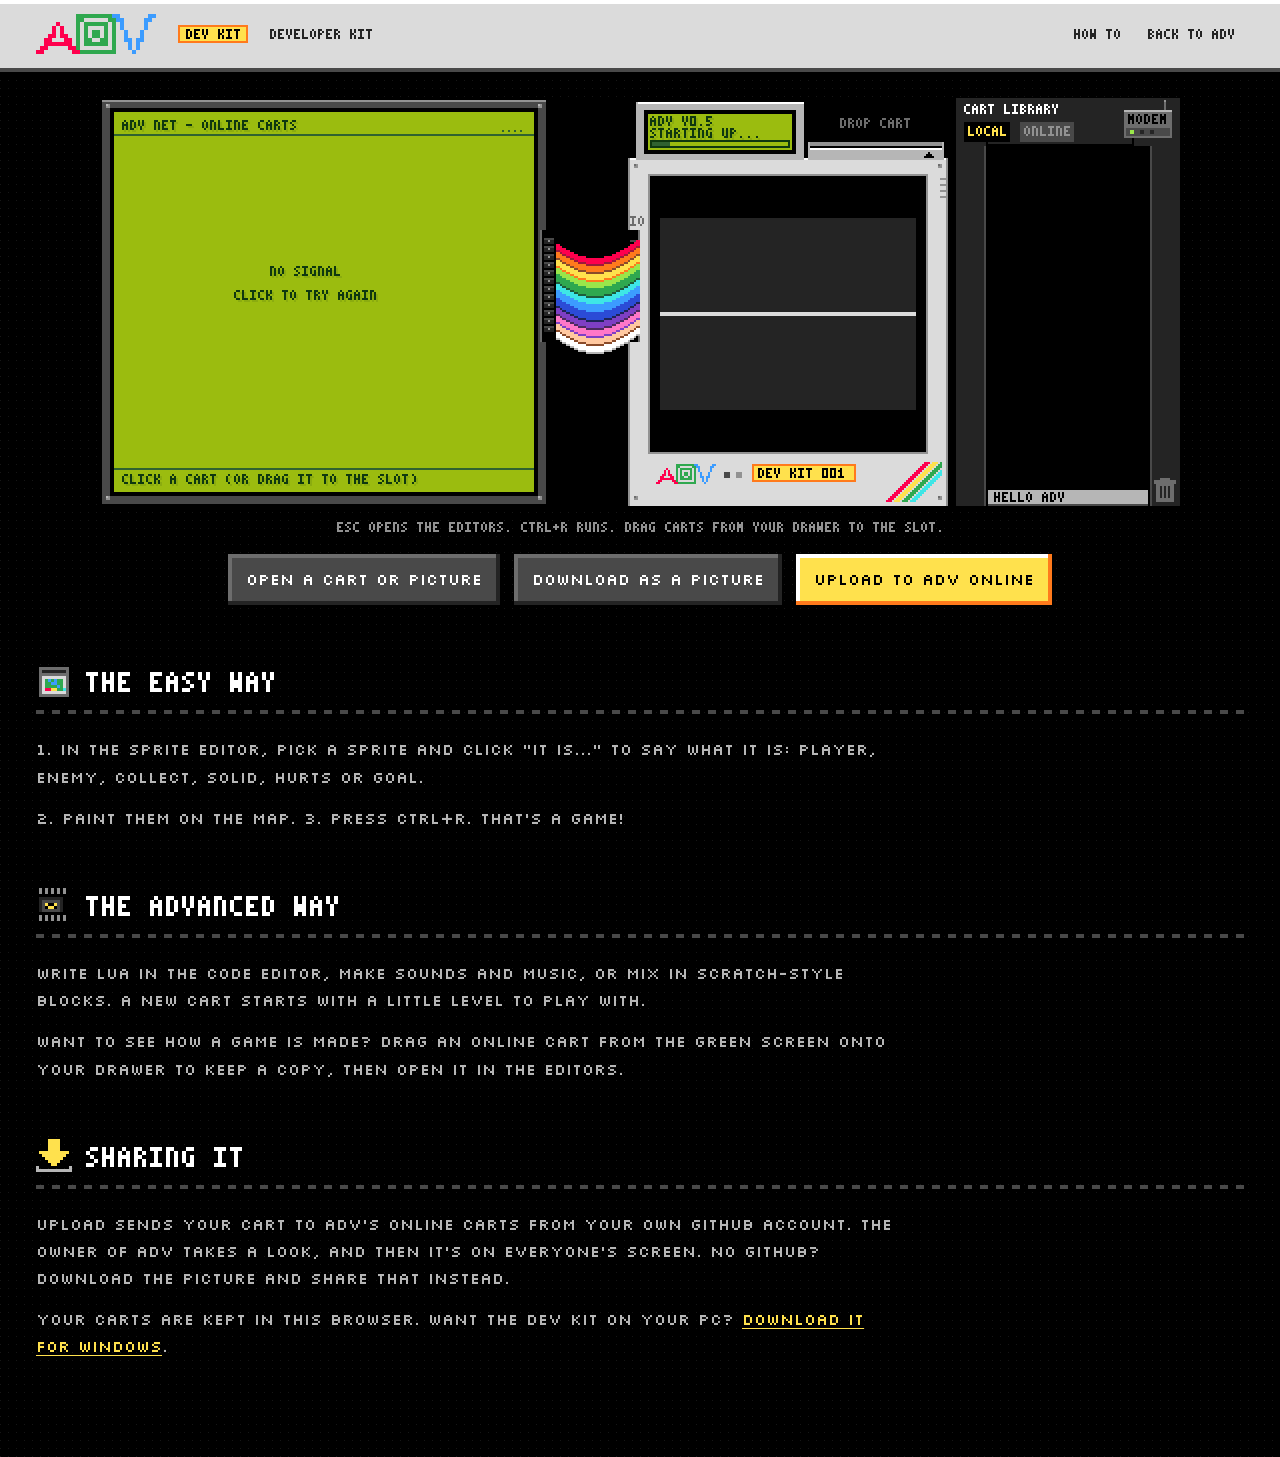
==== devkit.html @ 0e7b75cd "The ADV website, all pixel art: about, specs, how it works, a word from atomicdude, downloads; the D" ====
<!doctype html>
<html lang="en">
<head>
  <meta charset="utf-8">
  <meta name="viewport" content="width=device-width, initial-scale=1">
  <meta name="theme-color" content="#dbdbdb">
  <title>ADV Developer Kit</title>
  <link rel="icon" href="icon.png">
  <link rel="modulepreload" href="_framework/dotnet.js">
  <link rel="preconnect" href="https://fonts.googleapis.com">
  <link rel="preconnect" href="https://fonts.gstatic.com" crossorigin>
  <link rel="stylesheet" href="https://fonts.googleapis.com/css2?family=Silkscreen&amp;display=swap">
  <link rel="stylesheet" href="style.css">
</head>
<body data-app="devkit" class="devkit">
  <header class="top">
    <div class="inner">
      <img class="logo" src="logo.png" alt="ADV">
      <span class="badge" data-px="2">Dev kit</span>
      <div class="say" data-px="2">Developer Kit</div>
      <nav>
        <a href="#how" data-px="2">How to</a>
        <a href="./" data-px="2">Back to ADV</a>
      </nav>
    </div>
  </header>

  <main>
    <div id="stage"><canvas id="screen"></canvas></div>
    <div class="hint" data-px="2">ESC opens the editors. CTRL+R runs. Drag carts from your drawer to the slot.</div>
    <div class="toolbar">
      <button class="btn open">Open a cart or picture</button>
      <button class="btn" id="download">Download as a picture</button>
      <button class="btn loud" id="upload">Upload to ADV online</button>
    </div>
    <p id="note"></p>

    <section id="how">
      <h2><img src="icon-about.png" alt=""><span data-px="4">The easy way</span></h2>
      <p>1. In the sprite editor, pick a sprite and click "IT IS..." to say what it is: player, enemy, collect, solid, hurts or goal.</p>
      <p>2. Paint them on the map. 3. Press CTRL+R. That's a game!</p>
    </section>
    <section>
      <h2><img src="icon-specs.png" alt=""><span data-px="4">The advanced way</span></h2>
      <p>Write Lua in the code editor, make sounds and music, or mix in Scratch-style blocks. A new cart starts with a little level to play with.</p>
      <p>Want to see how a game is made? Drag an online cart from the green screen onto your drawer to keep a copy, then open it in the editors.</p>
    </section>
    <section>
      <h2><img src="icon-downloads.png" alt=""><span data-px="4">Sharing it</span></h2>
      <p>Upload sends your cart to ADV's online carts from your own GitHub account. The owner of ADV takes a look, and then it's on everyone's screen. No GitHub? Download the picture and share that instead.</p>
      <p>Your carts are kept in this browser. Want the dev kit on your PC? <a href="https://github.com/Ilikehomeassistant/adv-web/releases/latest/download/ADV-DevKit-Windows.zip">Download it for Windows</a>.</p>
    </section>
  </main>

  <dialog id="upload-dialog">
    <form method="dialog">
      <h2 data-px="4">Upload to ADV online</h2>
      <label for="title">Game name</label>
      <input id="title" name="title" maxlength="30" required>
      <label for="author">Your name (everyone sees it: a nickname is good)</label>
      <input id="author" name="author" maxlength="24">
      <label for="about">About it</label>
      <textarea id="about" name="about" rows="3" maxlength="200"></textarea>
      <label for="token">Your GitHub token</label>
      <input id="token" name="token" type="password" autocomplete="off" spellcheck="false">
      <small>Make one <a href="https://github.com/settings/tokens/new?scopes=public_repo&amp;description=ADV%20Developer%20Kit" target="_blank" rel="noopener">here</a> (it needs "public_repo"). It only goes to GitHub.</small>
      <div class="check"><input id="remember" name="remember" type="checkbox"><label for="remember">Remember it on this computer</label></div>
      <div class="status"></div>
      <div class="buttons">
        <button type="button" class="btn cancel">Cancel</button>
        <button type="submit" class="btn loud go">Upload</button>
      </div>
    </form>
  </dialog>

  <div id="message">LOADING THE DEVELOPER KIT...</div>
  <div id="drop"></div>
  <input id="file" type="file" accept="image/*,.adv,.advt,.lua" hidden>
  <script type="module" src="main.js"></script>
</body>
</html>
---- style.css ----
/* ADV's website and Developer Kit, drawn like the console itself: its greys, chunky bevelled
   edges with stepped corners, ADV's own 3x5 lettering (pixelfont.js), pixel icons, an LCD spec
   sheet in the aux screen's greens, and carts with grip ridges and rainbow stripes */
:root {
  --black: #000000; --body: #242424; --edge: #494949; --shell: #6d6d6d; --lit: #929292;
  --pale: #b6b6b6; --label: #dbdbdb; --white: #ffffff;
  --red: #ff004d; --orange: #ff7a1c; --yellow: #ffe14d; --green: #2fa84f; --cyan: #3ee6e6; --wine: #9c1a3a;
  --lcd0: #9bbc0f; --lcd1: #8bac0f; --lcd2: #306230; --lcd3: #0f380f;
  --px: 4px;                          /* one chunky pixel */
  --case: var(--body); --case-lit: var(--shell); --case-dark: var(--black); --case-ink: var(--label);
}
* { box-sizing: border-box; }
html { scroll-behavior: smooth; }
html, body { margin: 0; color: var(--label); }
body { background: var(--black) url(bg.png); font: 16px/1.7 "Silkscreen", ui-monospace, monospace; -webkit-font-smoothing: none; }
a { color: var(--yellow); text-underline-offset: 3px; }
img { image-rendering: pixelated; image-rendering: crisp-edges; }
#screen { position: absolute; image-rendering: pixelated; image-rendering: crisp-edges; touch-action: none; display: none; }
[data-px] canvas { display: block; image-rendering: pixelated; }
#message { position: fixed; inset: 0; display: flex; align-items: center; justify-content: center; text-align: center;
           padding: 16px; background: var(--black); z-index: 4; }
#drop { position: fixed; inset: 0; border: 8px dashed var(--yellow); display: none; pointer-events: none; z-index: 6; }
.phone .pc-only, .pc .phone-only { display: none !important; }

/* stepped (pixel) corners, and a bevel lit from the top-left */
.pixel-box { clip-path: polygon(0 var(--px), var(--px) var(--px), var(--px) 0, calc(100% - var(--px)) 0, calc(100% - var(--px)) var(--px),
                                100% var(--px), 100% calc(100% - var(--px)), calc(100% - var(--px)) calc(100% - var(--px)),
                                calc(100% - var(--px)) 100%, var(--px) 100%, var(--px) calc(100% - var(--px)), 0 calc(100% - var(--px))); }
.bevel { box-shadow: inset var(--px) var(--px) 0 var(--case-lit), inset calc(-1 * var(--px)) calc(-1 * var(--px)) 0 var(--case-dark); }

/* the top of the page: a strip of console casing with the logo, the stripes and the way around */
header.top { position: sticky; top: 0; z-index: 3; background: var(--case);
             box-shadow: inset 0 var(--px) 0 var(--case-lit), 0 var(--px) 0 var(--edge), 0 calc(2 * var(--px)) 0 var(--black); }
header.top .inner { display: flex; align-items: center; gap: 22px; max-width: 1240px; margin: 0 auto; padding: 14px 16px; }
header.top .logo { width: 120px; height: 40px; }
header.top .say { color: var(--lit); }
header.top nav { display: flex; gap: 8px; margin-left: auto; flex-wrap: wrap; }
header.top nav a { color: var(--case-ink); text-decoration: none; padding: 8px 10px; }
header.top nav a:hover { background: var(--edge); }
header.top .zx { width: 80px; height: 32px; }

main { max-width: 1240px; margin: 0 auto; padding: 30px 16px 40px; }
section { margin: 0 0 56px; scroll-margin-top: 110px; }
#stage { position: relative; width: 100%; }
.hint { display: flex; justify-content: center; margin: 16px 0 0; color: var(--lit); }

/* section headings: a pixel icon and ADV's lettering, over a dotted seam */
h2 { display: flex; align-items: center; gap: 14px; margin: 0 0 22px; padding-bottom: 14px; color: var(--white); font-weight: normal;
     background: repeating-linear-gradient(90deg, var(--edge) 0 8px, transparent 8px 16px) bottom / 100% var(--px) no-repeat; }
h2 img { width: 36px; height: 36px; }
h3 { margin: 30px 0 12px; color: var(--yellow); font-weight: normal; }
section p { color: var(--pale); max-width: 860px; margin: 0 0 14px; }

/* a panel of console casing */
.panel { background: var(--body); padding: 22px 26px; }

/* the spec sheet: on a green LCD, like the console's aux screen */
.lcd { background: var(--lcd2); padding: 12px; max-width: 860px; }
.lcd-glass { background: var(--lcd0); padding: 20px 24px; box-shadow: inset 0 var(--px) 0 var(--lcd1); }
.lcd-row { display: grid; grid-template-columns: 170px 1fr; gap: 6px 18px; align-items: center; padding: 7px 0; color: var(--lcd3);
           background: repeating-linear-gradient(90deg, var(--lcd1) 0 4px, transparent 4px 8px) bottom / 100% 2px no-repeat; }
.lcd-row:last-child { background: none; }
.lcd-row span:first-child { color: var(--lcd2); }

/* my word: a paper note, like a cart's label */
.note-card { background: var(--label); color: var(--body); padding: 26px 30px 22px; max-width: 860px; position: relative; }
.note-card p { color: var(--body); margin: 0 0 6px; }
.note-card a { color: var(--wine); }
.note-card .sign { margin-top: 18px; color: var(--wine); }
.note-card .stripe { height: 10px; margin: 22px -30px -22px; }

/* buttons: chunky console buttons, lit top-left, shaded bottom-right; they press in */
.btn { display: inline-block; font: inherit; color: var(--white); background: var(--edge); border: 0; padding: 12px 18px;
       cursor: pointer; text-decoration: none;
       box-shadow: inset calc(-1 * var(--px)) calc(-1 * var(--px)) 0 var(--body), inset var(--px) var(--px) 0 var(--shell); }
.btn:hover { background: var(--shell); }
.btn:active { box-shadow: inset var(--px) var(--px) 0 var(--body), inset calc(-1 * var(--px)) calc(-1 * var(--px)) 0 var(--shell); }
.btn.loud { background: var(--yellow); color: var(--black);
            box-shadow: inset calc(-1 * var(--px)) calc(-1 * var(--px)) 0 var(--orange), inset var(--px) var(--px) 0 var(--white); }
.btn.loud:hover { background: #fff27a; }

/* downloads, as cartridges: grip ridges, a paper label, the rainbow stripe. They pop up when
   you point at them, like carts in the drawer */
.carts { display: grid; grid-template-columns: repeat(auto-fit, minmax(250px, 1fr)); gap: 30px; }
.cart { position: relative; display: block; padding: 34px 16px 20px; background: var(--shell); color: var(--black);
        text-decoration: none; transition: transform 0.12s steps(3);
        box-shadow: inset 0 var(--px) 0 var(--lit), inset var(--px) 0 0 var(--lit),
                    inset calc(-1 * var(--px)) 0 0 var(--edge), inset 0 calc(-1 * var(--px)) 0 var(--edge); }
.cart:hover, .cart:focus-visible { transform: translateY(-12px); }
.cart::before { content: ''; position: absolute; top: 10px; left: 26px; right: 26px; height: 14px;
                background: repeating-linear-gradient(to bottom, var(--edge) 0 var(--px), transparent var(--px) 8px); }
.cart.dev { background: var(--label); box-shadow: inset 0 var(--px) 0 var(--white), inset var(--px) 0 0 var(--white),
            inset calc(-1 * var(--px)) 0 0 var(--lit), inset 0 calc(-1 * var(--px)) 0 var(--lit); }
.cart.dev::before { background: repeating-linear-gradient(to bottom, var(--lit) 0 var(--px), transparent var(--px) 8px); }
.cart .label { background: var(--label); padding: 16px 14px 0; }
.cart.dev .label { background: var(--white); }
.cart .label b { display: block; color: var(--black); margin-bottom: 12px; }
.cart .label p { margin: 0 0 8px; color: var(--body); font-size: 16px; }
.cart .label small { display: block; color: var(--shell); font-size: 16px; margin-bottom: 14px; line-height: 1.5; }
.cart .tag { display: inline-block; background: var(--yellow); color: var(--black); padding: 0 6px; margin-bottom: 10px; }
.stripe { height: 12px; margin: 0 -14px;
          background: linear-gradient(90deg, var(--red) 0 25%, var(--yellow) 25% 50%, var(--green) 50% 75%, var(--cyan) 75%); }

footer { border-top: var(--px) solid var(--edge); background: var(--body); }
footer .inner { max-width: 1240px; margin: 0 auto; padding: 18px 16px; display: flex; gap: 18px; align-items: center; color: var(--lit); }
footer .zx { width: 60px; height: 24px; margin-left: auto; }

/* the phone: the handheld fills the screen, with a little bar underneath */
.phone, .phone body { overflow: hidden; height: 100%; }
.phone #stage { position: fixed; inset: 0 0 44px 0; }
.phone main { padding: 0; }
#bar { position: fixed; left: 0; right: 0; bottom: 0; height: 44px; display: flex; gap: 10px; align-items: center;
       justify-content: center; background: var(--body); box-shadow: inset 0 var(--px) 0 var(--edge); }
#bar .btn { padding: 6px 12px; }

/* the Developer Kit: the same, in the dev kit's off-white casing */
.devkit { --case: var(--label); --case-lit: var(--white); --case-dark: var(--lit); --case-ink: var(--body); }
.devkit header.top .say { color: var(--body); }
.devkit header.top nav a:hover { background: var(--pale); }
.devkit .badge { background: var(--yellow); color: var(--black); padding: 4px 8px; box-shadow: inset 0 0 0 2px var(--orange); }
.toolbar { display: flex; flex-wrap: wrap; gap: 14px; justify-content: center; margin: 22px 0 8px; }
#note { visibility: hidden; text-align: center; color: var(--yellow); min-height: 1.7em; }
dialog { background: var(--body); color: var(--label); border: 0; padding: 26px 28px; max-width: 560px;
         box-shadow: inset 0 0 0 var(--px) var(--yellow), inset 0 0 0 calc(2 * var(--px)) var(--black); }
dialog::backdrop { background: rgba(0, 0, 0, 0.8); }
dialog h2 { background: none; padding: 0; margin-bottom: 18px; }
dialog label { display: block; margin: 12px 0 4px; color: var(--lit); }
dialog input, dialog textarea { width: 100%; font: inherit; background: var(--black); color: var(--white); padding: 8px;
                                border: 0; box-shadow: inset 0 0 0 var(--px) var(--edge); outline: none; }
dialog input:focus, dialog textarea:focus { box-shadow: inset 0 0 0 var(--px) var(--yellow); }
dialog .check { display: flex; gap: 10px; align-items: center; margin-top: 10px; }
dialog .check input { width: 20px; height: 20px; accent-color: var(--yellow); box-shadow: none; }
dialog .check label { margin: 0; }
dialog .buttons { display: flex; gap: 12px; justify-content: flex-end; margin-top: 20px; }
dialog .status { margin-top: 14px; color: var(--yellow); min-height: 1.6em; }
dialog small { color: var(--lit); }

@media (max-width: 900px) { header.top .say, header.top .zx { display: none; } .lcd-row { grid-template-columns: 1fr; } }
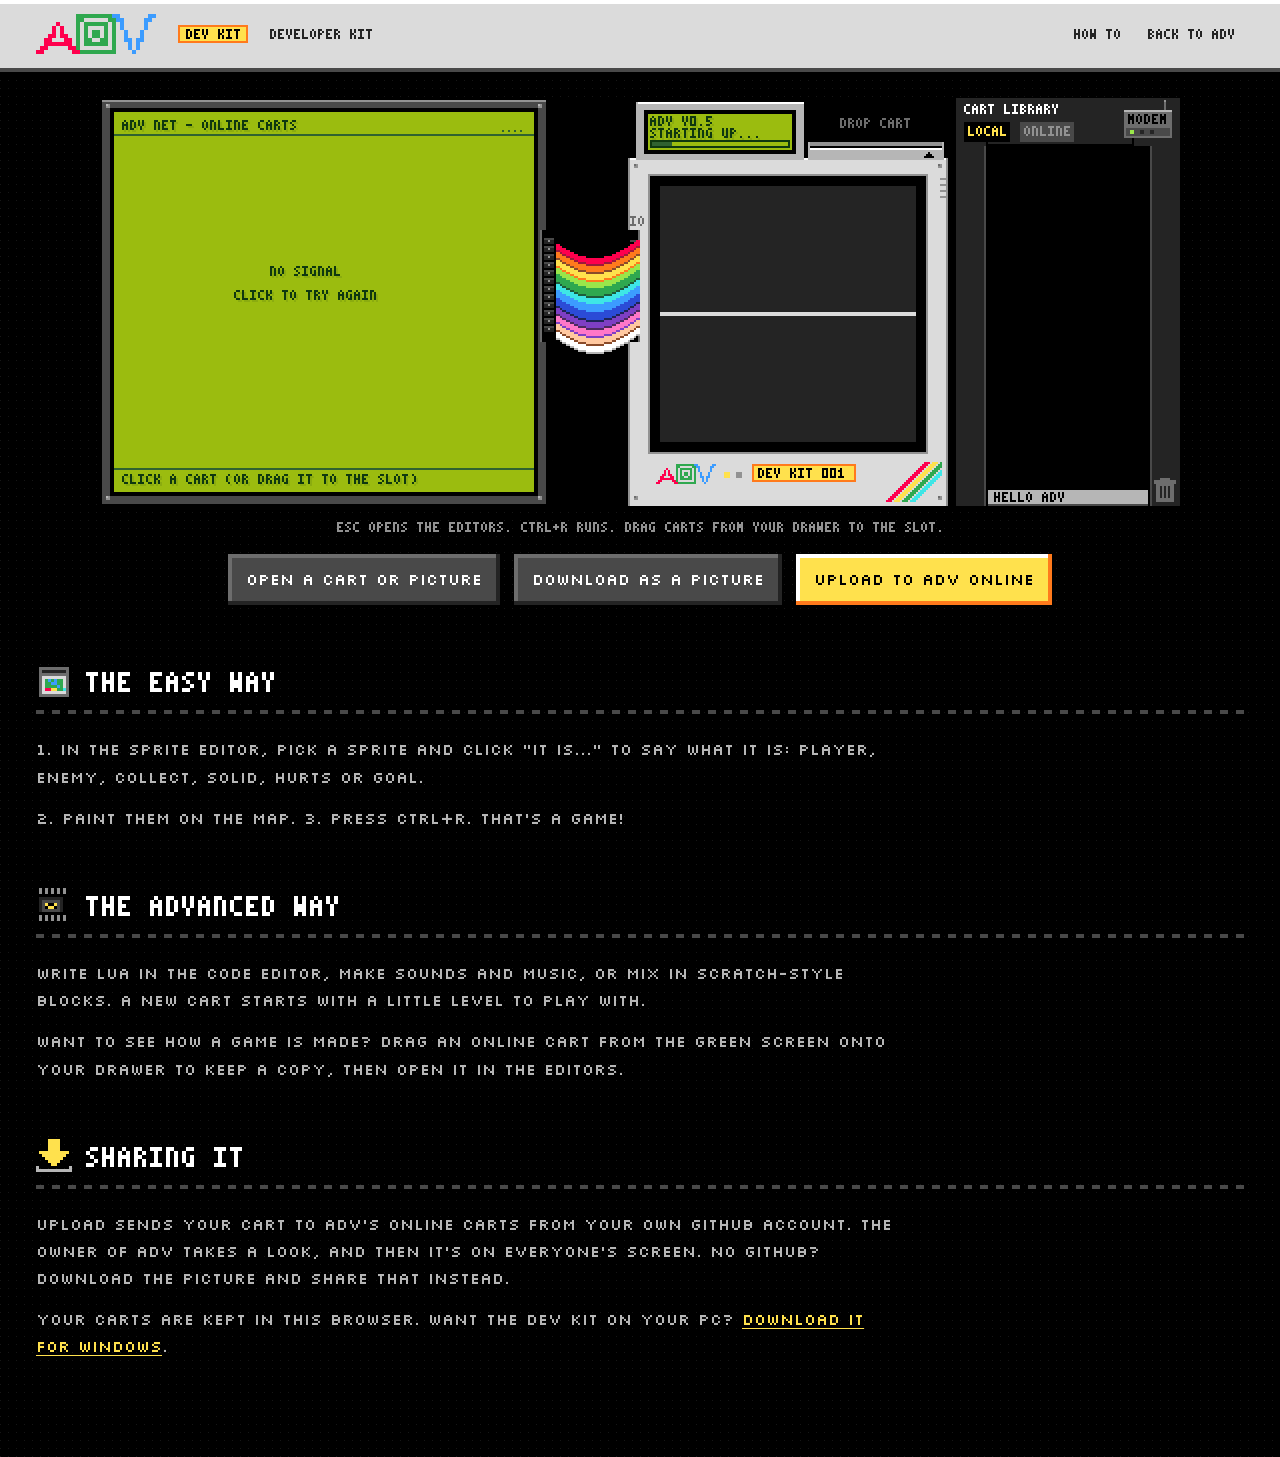
==== commit c249130b: "The Developer Kit's own icon Co-Authored-By: Claude Opus 5.5 <noreply@anthropic.com>" ====
--- a/devkit.html
+++ b/devkit.html
@@ -5,7 +5,7 @@
   <meta name="viewport" content="width=device-width, initial-scale=1">
   <meta name="theme-color" content="#dbdbdb">
   <title>ADV Developer Kit</title>
-  <link rel="icon" href="icon.png">
+  <link rel="icon" href="icon-devkit.png">
   <link rel="modulepreload" href="_framework/dotnet.js">
   <link rel="preconnect" href="https://fonts.googleapis.com">
   <link rel="preconnect" href="https://fonts.gstatic.com" crossorigin>
--- a/style.css
+++ b/style.css
@@ -97,6 +97,7 @@
 .cart .label b { display: block; color: var(--black); margin-bottom: 12px; }
 .cart .label p { margin: 0 0 8px; color: var(--body); font-size: 16px; }
 .cart .label small { display: block; color: var(--shell); font-size: 16px; margin-bottom: 14px; line-height: 1.5; }
+.cart .cart-icon { float: right; width: 40px; height: 40px; margin: -4px -2px 0 8px; image-rendering: auto; }
 .cart .tag { display: inline-block; background: var(--yellow); color: var(--black); padding: 0 6px; margin-bottom: 10px; }
 .stripe { height: 12px; margin: 0 -14px;
           background: linear-gradient(90deg, var(--red) 0 25%, var(--yellow) 25% 50%, var(--green) 50% 75%, var(--cyan) 75%); }
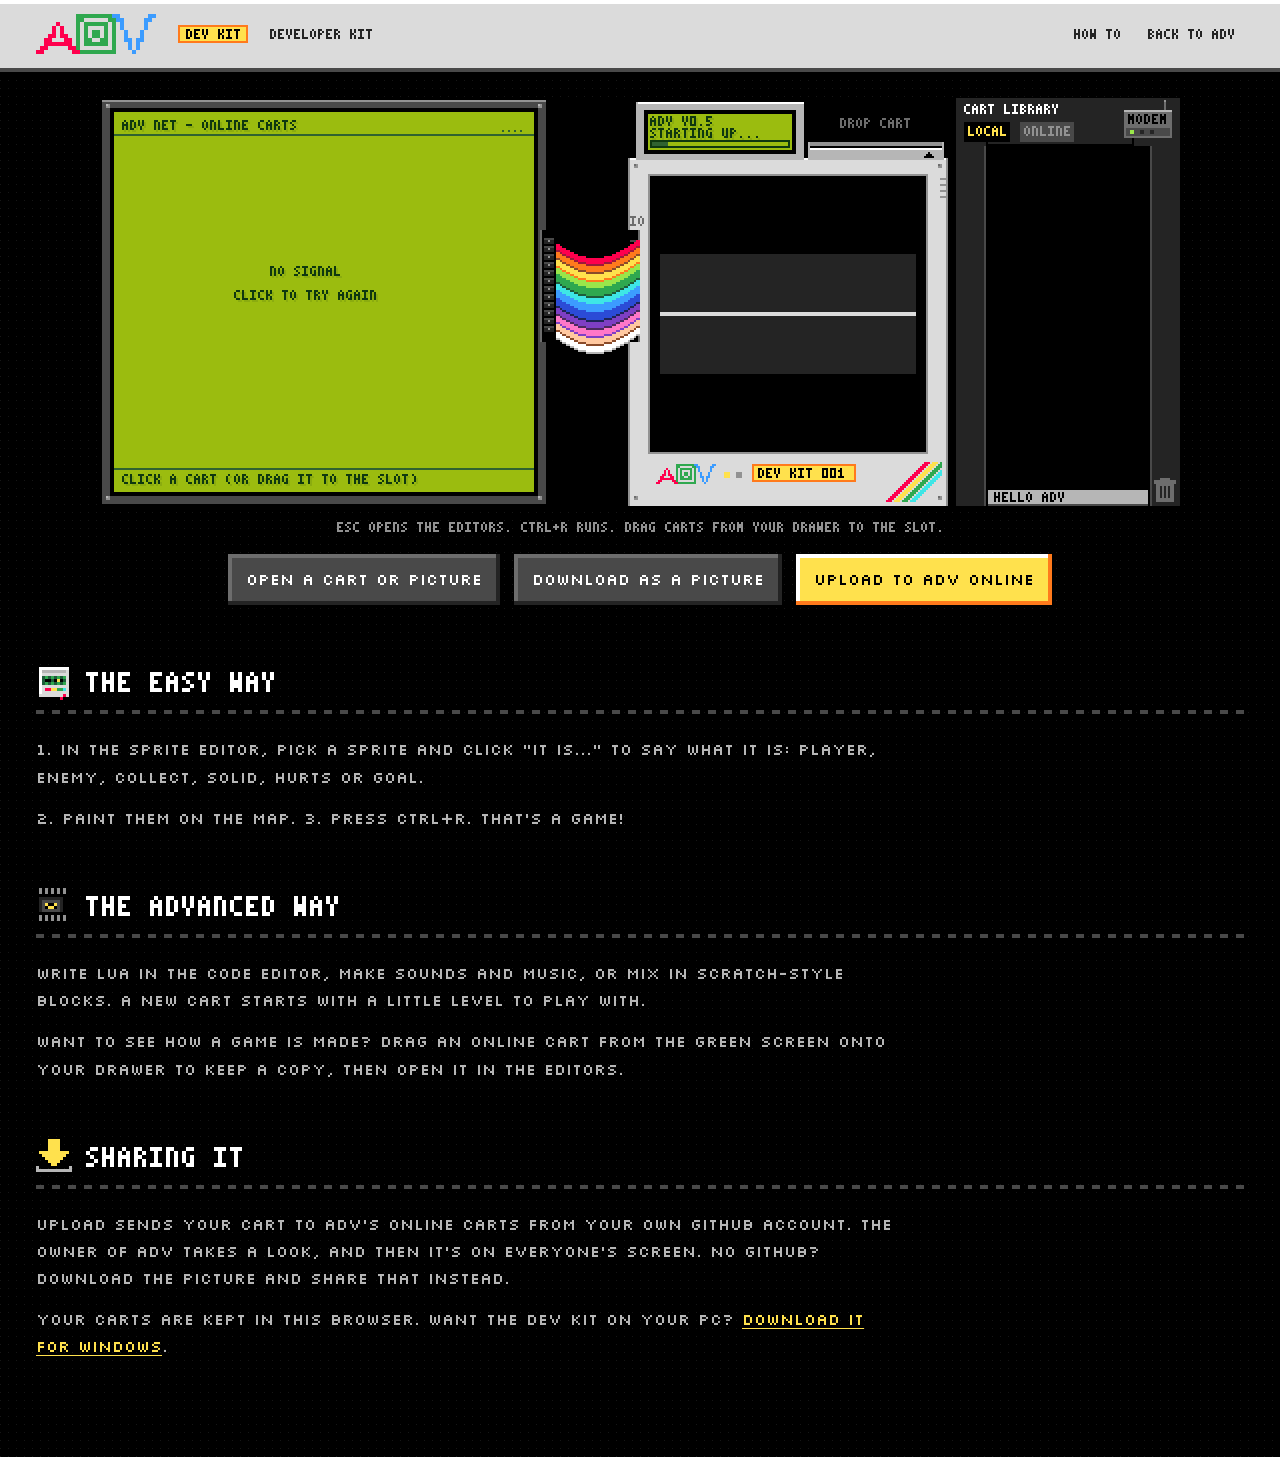
==== commit 7256d85c: "Dev cartridges: off-white, a window onto the circuit board, wires trailing out Co-Authored-By: Claud" ====
--- a/devkit.html
+++ b/devkit.html
@@ -36,7 +36,7 @@
     <p id="note"></p>
 
     <section id="how">
-      <h2><img src="icon-about.png" alt=""><span data-px="4">The easy way</span></h2>
+      <h2><img src="icon-devcart.png" alt=""><span data-px="4">The easy way</span></h2>
       <p>1. In the sprite editor, pick a sprite and click "IT IS..." to say what it is: player, enemy, collect, solid, hurts or goal.</p>
       <p>2. Paint them on the map. 3. Press CTRL+R. That's a game!</p>
     </section>
--- a/style.css
+++ b/style.css
@@ -93,6 +93,13 @@
             inset calc(-1 * var(--px)) 0 0 var(--lit), inset 0 calc(-1 * var(--px)) 0 var(--lit); }
 .cart.dev::before { background: repeating-linear-gradient(to bottom, var(--lit) 0 var(--px), transparent var(--px) 8px); }
 .cart .label { background: var(--label); padding: 16px 14px 0; }
+/* dev carts: a window onto the bare circuit board inside, and jumper wires trailing out of the bottom */
+.cart.dev .board { height: 56px; margin-bottom: 12px; image-rendering: pixelated;
+                   background: url(devcart-board.png) left center / 160px 56px repeat-x;
+                   box-shadow: inset 0 0 0 var(--px) var(--lit), inset 0 0 0 calc(2 * var(--px)) var(--black); }
+.cart.dev::after { content: ''; position: absolute; right: 22px; top: 100%; width: 78px; height: 120px;
+                   background: url(devcart-wires.png) 0 0 / 78px 120px no-repeat; image-rendering: pixelated; pointer-events: none; }
+.carts { padding-bottom: 110px; }
 .cart.dev .label { background: var(--white); }
 .cart .label b { display: block; color: var(--black); margin-bottom: 12px; }
 .cart .label p { margin: 0 0 8px; color: var(--body); font-size: 16px; }
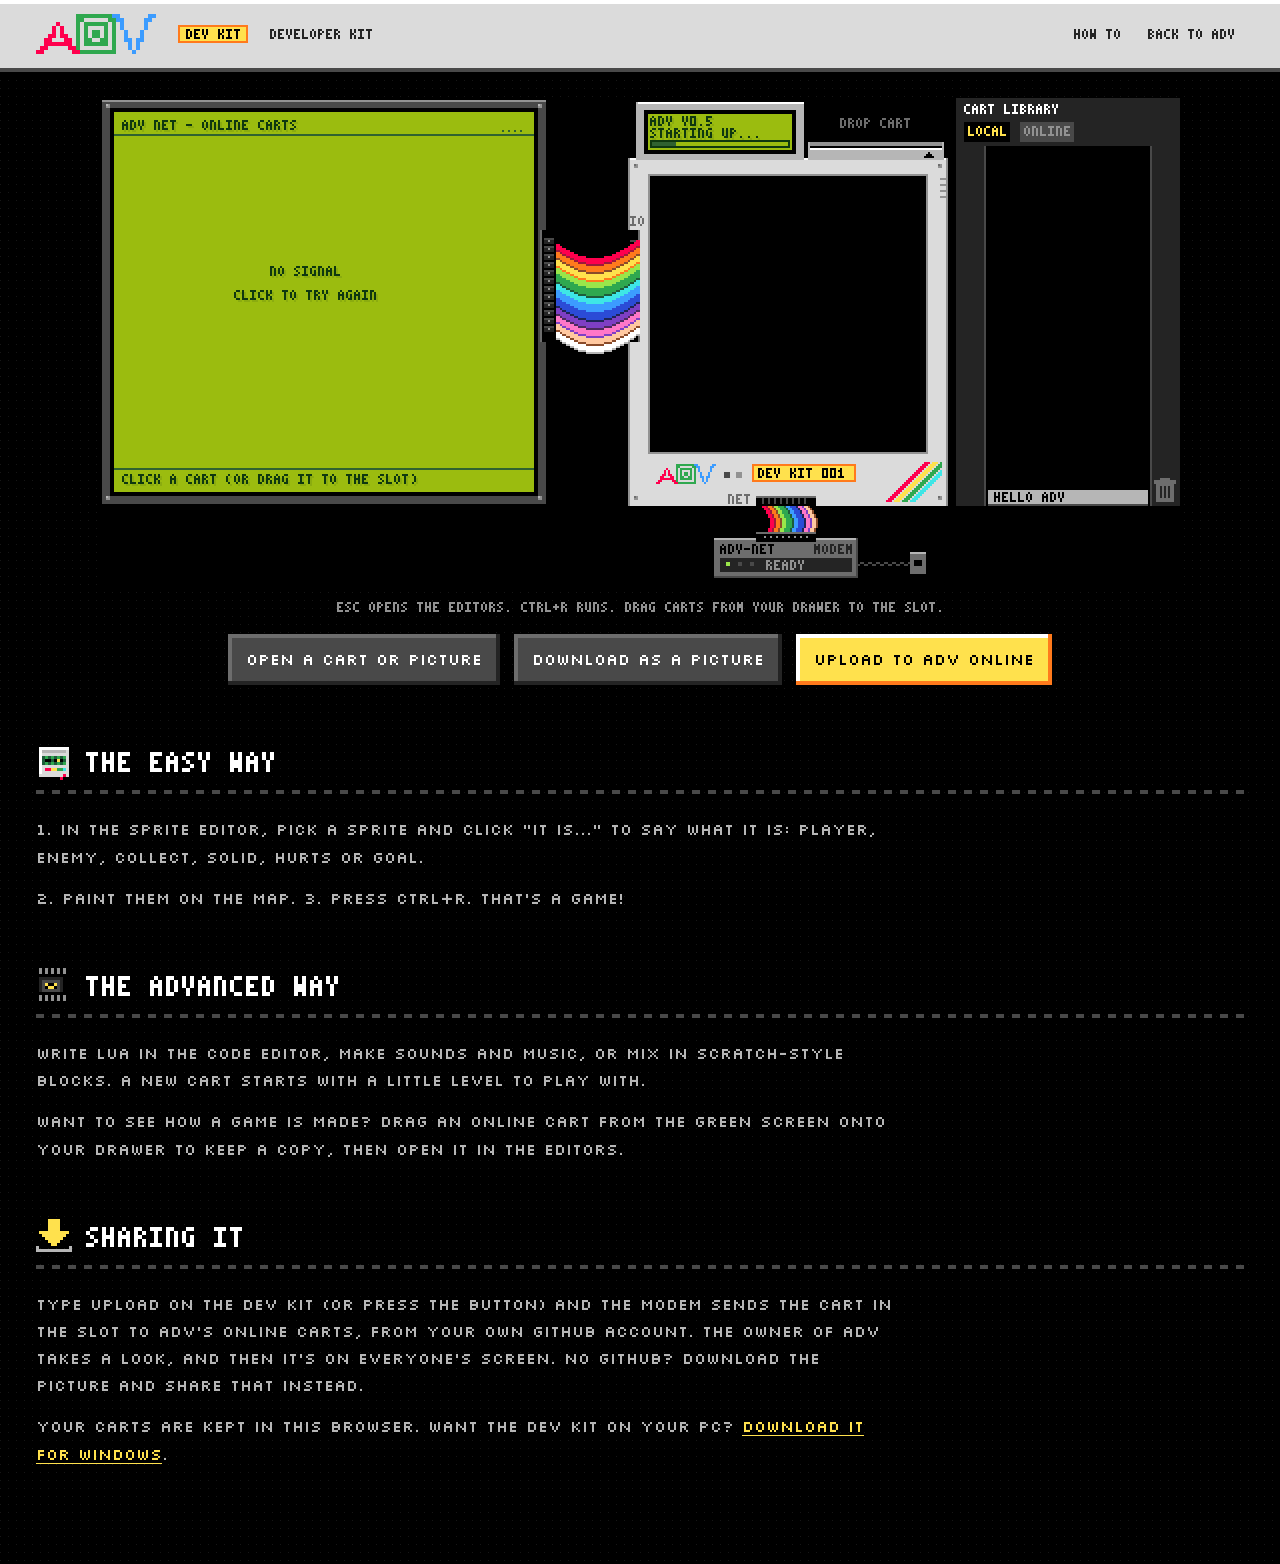
==== commit 089ab240: "Dev kit modem: type UPLOAD to send the slot cart to ADV-net; phone's online tab is a green LCD Co-Au" ====
--- a/devkit.html
+++ b/devkit.html
@@ -47,7 +47,7 @@
     </section>
     <section>
       <h2><img src="icon-downloads.png" alt=""><span data-px="4">Sharing it</span></h2>
-      <p>Upload sends your cart to ADV's online carts from your own GitHub account. The owner of ADV takes a look, and then it's on everyone's screen. No GitHub? Download the picture and share that instead.</p>
+      <p>Type UPLOAD on the dev kit (or press the button) and the modem sends the cart in the slot to ADV's online carts, from your own GitHub account. The owner of ADV takes a look, and then it's on everyone's screen. No GitHub? Download the picture and share that instead.</p>
       <p>Your carts are kept in this browser. Want the dev kit on your PC? <a href="https://github.com/Ilikehomeassistant/adv-web/releases/latest/download/ADV-DevKit-Windows.zip">Download it for Windows</a>.</p>
     </section>
   </main>
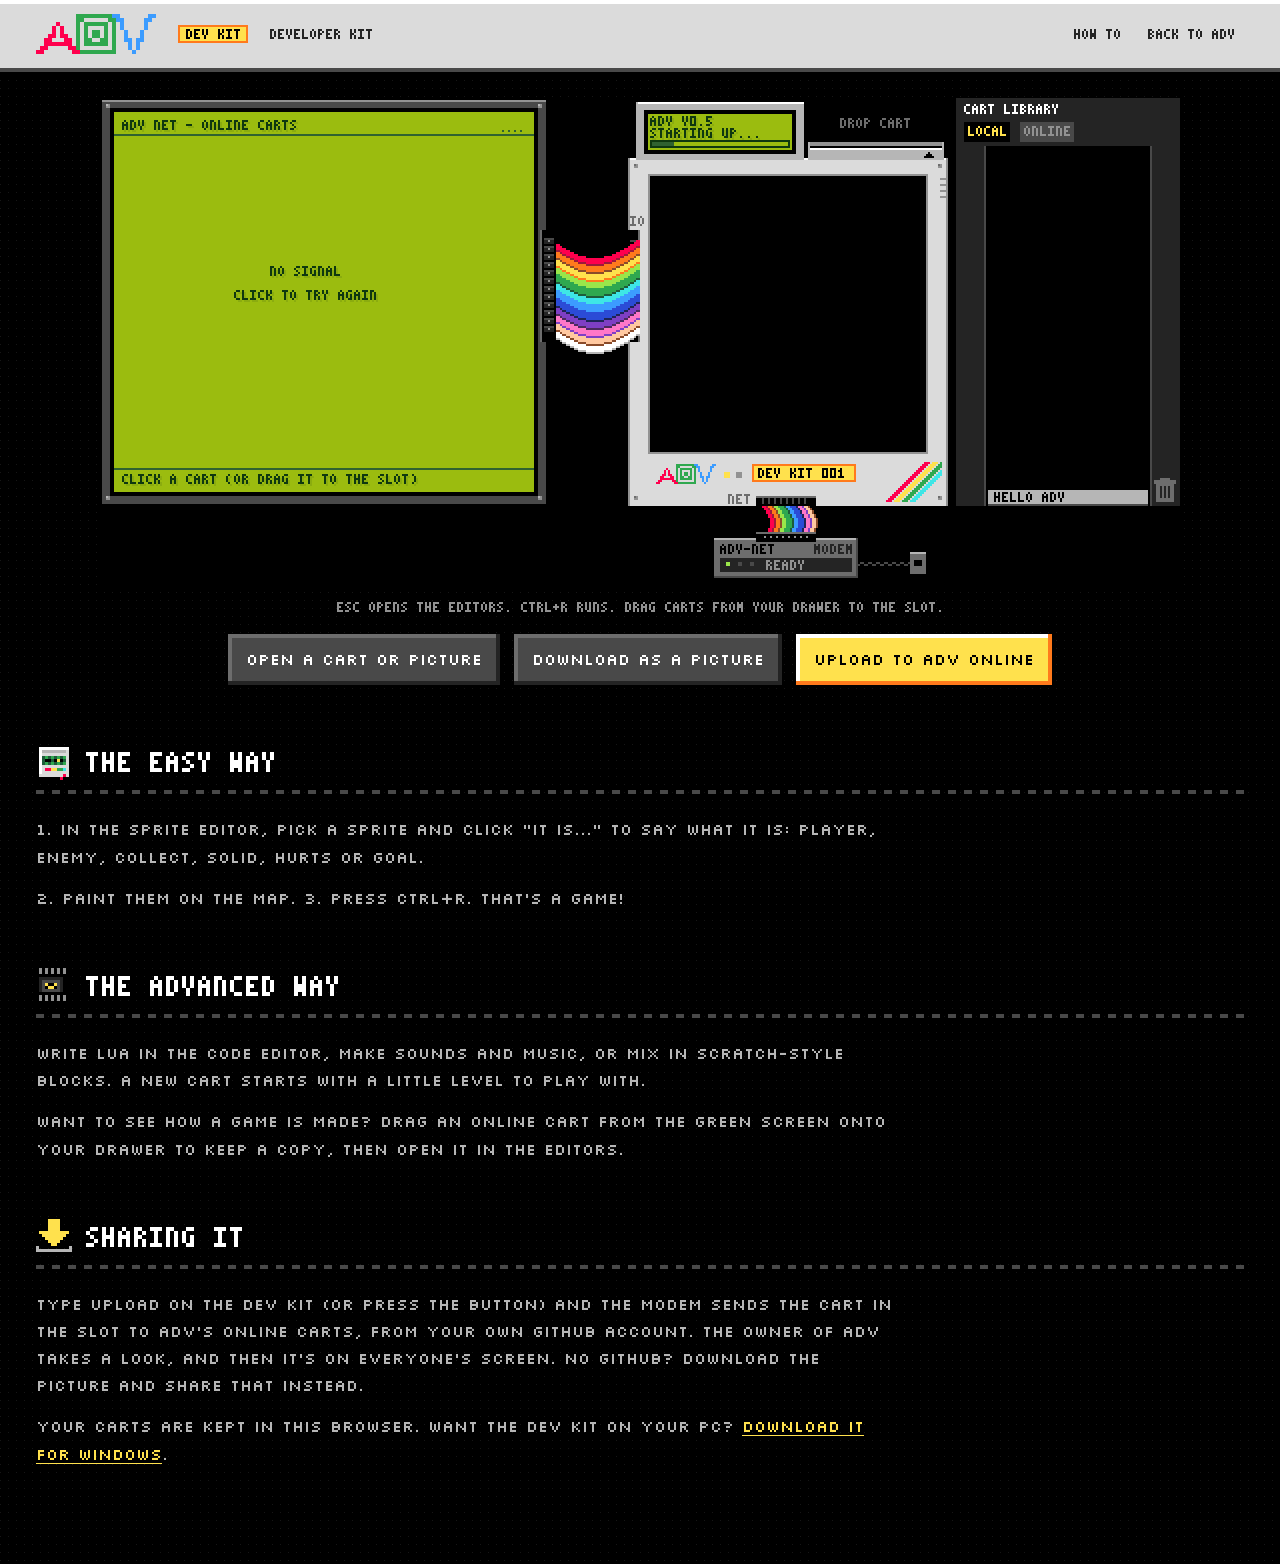
==== commit 9f049a44: "Share picture, search tags, sitemap, demo clip and a proper README Co-Authored-By: Claude Opus 5.5 <" ====
--- a/devkit.html
+++ b/devkit.html
@@ -5,6 +5,19 @@
   <meta name="viewport" content="width=device-width, initial-scale=1">
   <meta name="theme-color" content="#dbdbdb">
   <title>ADV Developer Kit</title>
+  <meta name="description" content="Make games for the ADV fantasy console right in your browser: easy game kit, blocks or Lua, sprites, maps, sound and music. Then upload them for everyone to play.">
+  <link rel="canonical" href="https://ilikehomeassistant.github.io/adv-web/devkit.html">
+  <meta property="og:type" content="website">
+  <meta property="og:site_name" content="ADV">
+  <meta property="og:title" content="ADV Developer Kit - make games in your browser">
+  <meta property="og:description" content="Make games for the ADV fantasy console right in your browser: easy game kit, blocks or Lua, sprites, maps, sound and music.">
+  <meta property="og:url" content="https://ilikehomeassistant.github.io/adv-web/devkit.html">
+  <meta property="og:image" content="https://ilikehomeassistant.github.io/adv-web/og.png">
+  <meta property="og:image:width" content="1200">
+  <meta property="og:image:height" content="630">
+  <meta property="og:image:alt" content="The ADV console playing Jumpy, wired by a rainbow ribbon cable to a green screen of online carts">
+  <meta name="twitter:card" content="summary_large_image">
+  <meta name="twitter:image" content="https://ilikehomeassistant.github.io/adv-web/og.png">
   <link rel="icon" href="icon-devkit.png">
   <link rel="modulepreload" href="_framework/dotnet.js">
   <link rel="preconnect" href="https://fonts.googleapis.com">
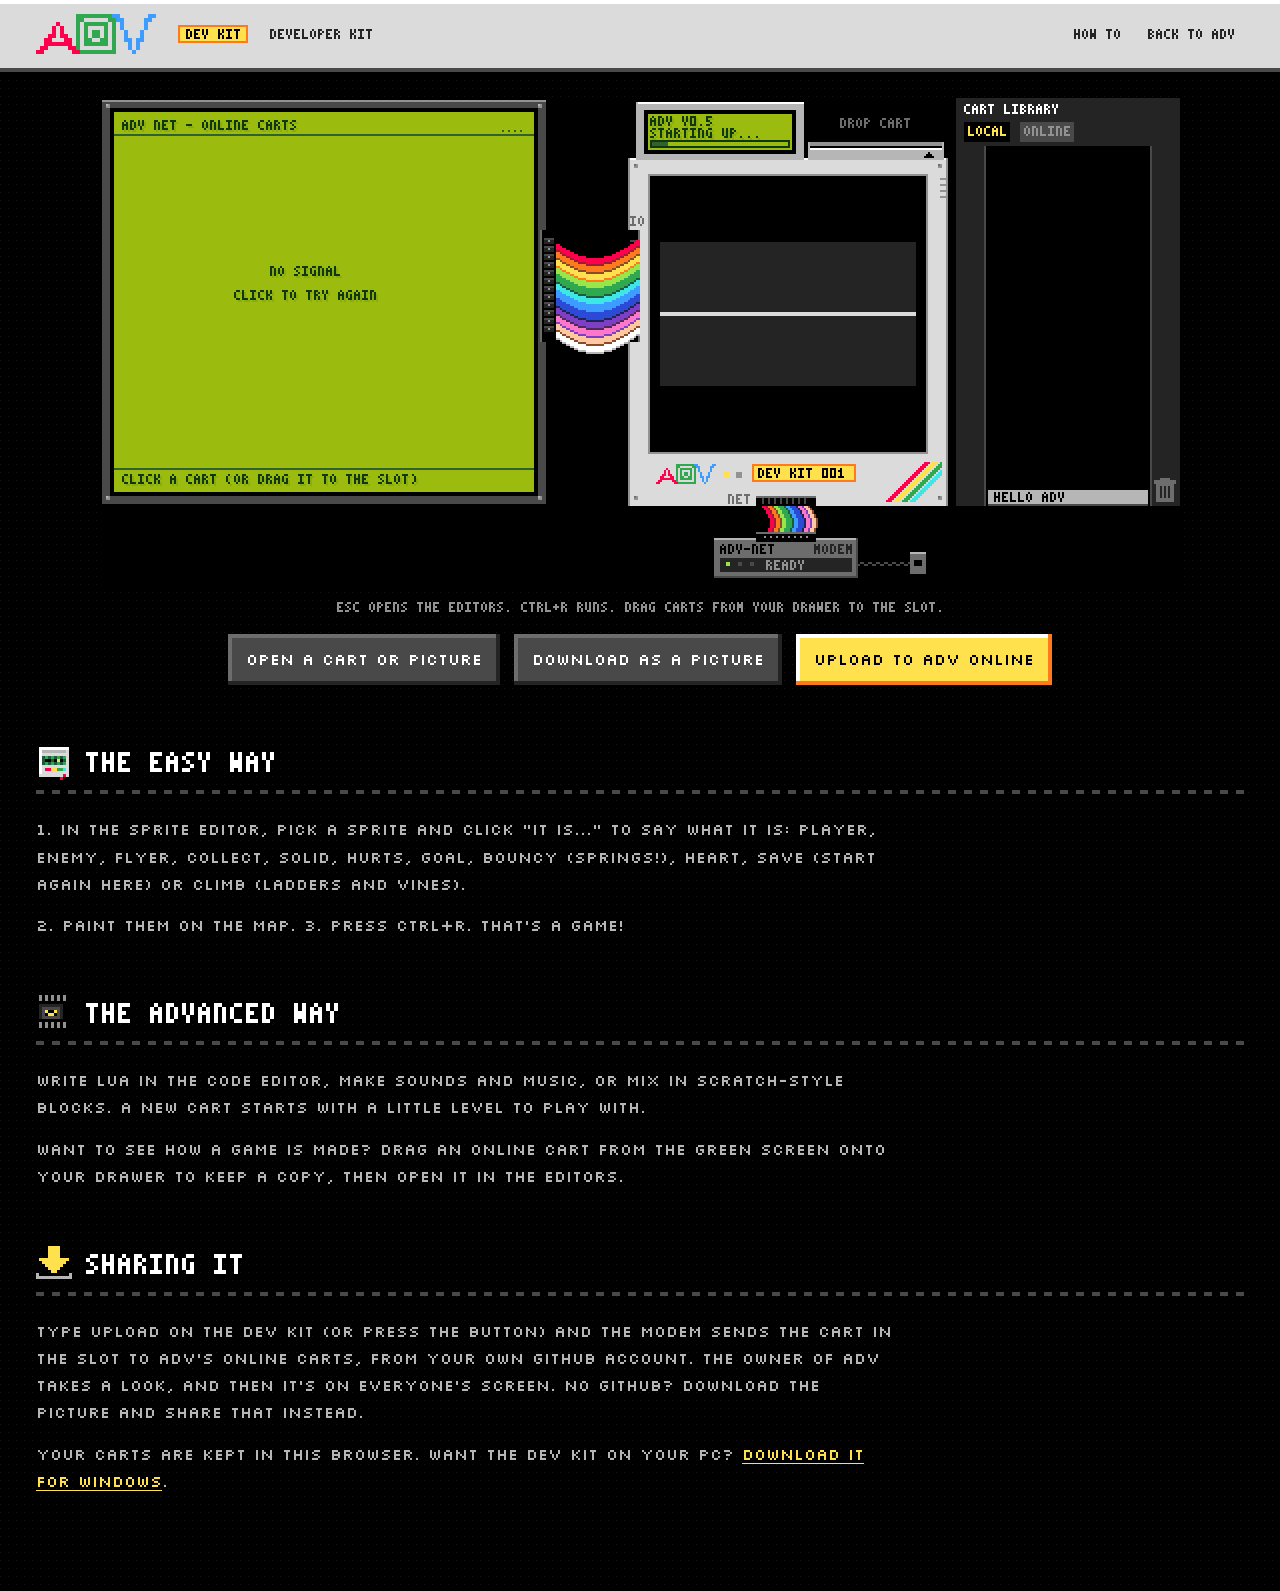
==== commit fd3a00a5: "v0.8: the game kit gets springs, ladders, hearts, save flags and flyers Co-Authored-By: Claude Opus " ====
--- a/devkit.html
+++ b/devkit.html
@@ -50,7 +50,7 @@
 
     <section id="how">
       <h2><img src="icon-devcart.png" alt=""><span data-px="4">The easy way</span></h2>
-      <p>1. In the sprite editor, pick a sprite and click "IT IS..." to say what it is: player, enemy, collect, solid, hurts or goal.</p>
+      <p>1. In the sprite editor, pick a sprite and click "IT IS..." to say what it is: player, enemy, flyer, collect, solid, hurts, goal, bouncy (springs!), heart, save (start again here) or climb (ladders and vines).</p>
       <p>2. Paint them on the map. 3. Press CTRL+R. That's a game!</p>
     </section>
     <section>
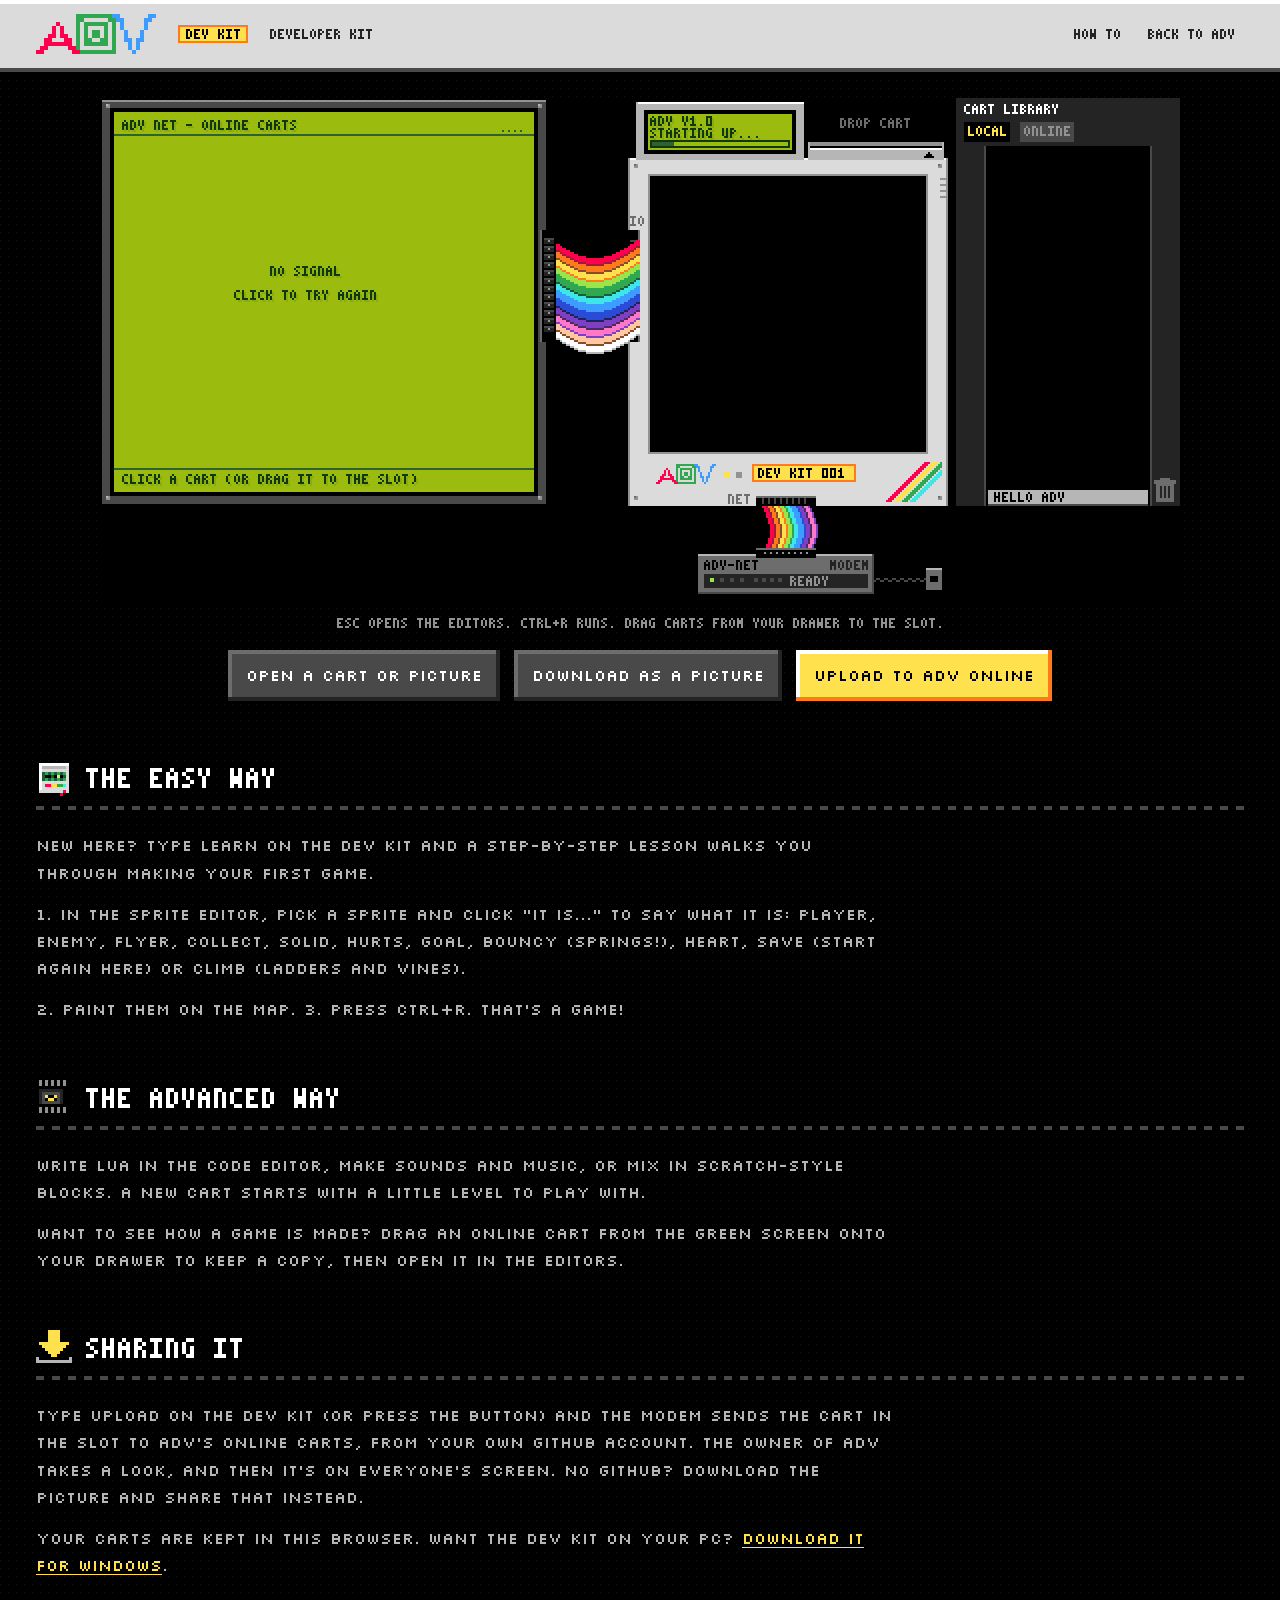
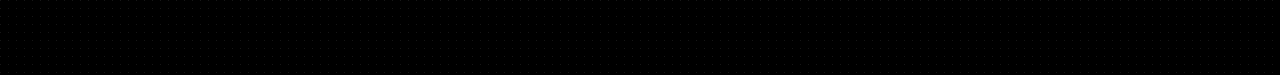
==== commit 9866a178: "ADV 1.0: online play for up to 4 (Windows, Android and the web together), the modem, the trailer, re" ====
--- a/devkit.html
+++ b/devkit.html
@@ -50,6 +50,7 @@
 
     <section id="how">
       <h2><img src="icon-devcart.png" alt=""><span data-px="4">The easy way</span></h2>
+      <p>New here? Type LEARN on the dev kit and a step-by-step lesson walks you through making your first game.</p>
       <p>1. In the sprite editor, pick a sprite and click "IT IS..." to say what it is: player, enemy, flyer, collect, solid, hurts, goal, bouncy (springs!), heart, save (start again here) or climb (ladders and vines).</p>
       <p>2. Paint them on the map. 3. Press CTRL+R. That's a game!</p>
     </section>
--- a/style.css
+++ b/style.css
@@ -143,4 +143,25 @@
 dialog .status { margin-top: 14px; color: var(--yellow); min-height: 1.6em; }
 dialog small { color: var(--lit); }
 
+/* the indie web page: code to copy, the 88x31 on show, and ADV Lite running next to its code */
+.indieweb .badge { background: var(--cyan); color: var(--black); padding: 4px 8px; box-shadow: inset 0 0 0 2px var(--green); }
+.showcase { display: inline-block; background: var(--body); padding: 22px 26px; margin: 0 0 18px; }
+.showcase img { display: block; }
+.snippet { display: flex; gap: 12px; align-items: stretch; max-width: 860px; }
+.snippet textarea { flex: 1; font: 13px/1.5 ui-monospace, Consolas, monospace; background: var(--black); color: var(--lcd0); padding: 10px 12px;
+                    border: 0; box-shadow: inset 0 0 0 var(--px) var(--edge); resize: none; }
+.snippet textarea:focus { outline: none; box-shadow: inset 0 0 0 var(--px) var(--yellow); }
+.lite-row { display: flex; gap: 40px; align-items: flex-start; flex-wrap: wrap; }
+.lite-preview { border: 0; background: var(--black); box-shadow: 0 0 0 var(--px) var(--edge), 0 0 0 calc(2 * var(--px)) var(--black); max-width: 100%; }
+.lite-how { flex: 1; min-width: 280px; }
+.lite-how h3:first-child { margin-top: 0; }
+.tick { display: flex; gap: 8px; align-items: flex-start; margin: 6px 0; cursor: pointer; }
+.tick input { margin-top: 3px; accent-color: var(--yellow, #ffe14d); }
+
 @media (max-width: 900px) { header.top .say, header.top .zx { display: none; } .lcd-row { grid-template-columns: 1fr; } }
+
+/* ADV 1.0: the trailer and what's new */
+.trailer { display: block; width: 100%; max-width: 960px; aspect-ratio: 16 / 9; margin: 0 auto 20px; background: var(--black);
+           box-shadow: 0 0 0 var(--px) var(--edge), 0 0 0 calc(2 * var(--px)) var(--black); }
+.news { max-width: 960px; margin: 0 auto; padding-left: 20px; }
+.news li { margin: 8px 0; }
